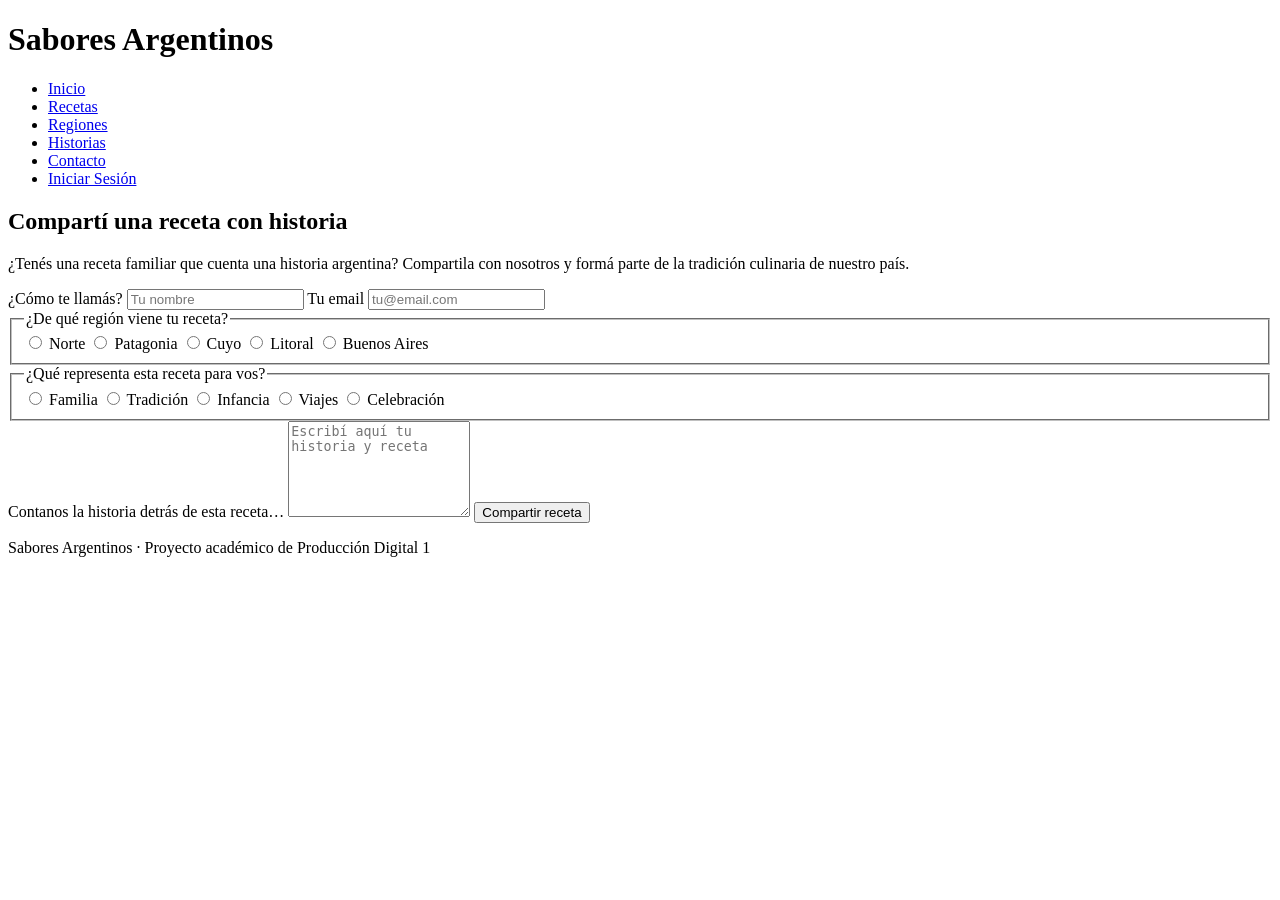
==== contacto.html @ f2c844c0 "Add files via upload" ====
<!DOCTYPE html>
<html lang="es">
<head>
    <meta charset="UTF-8">
    <meta name="viewport" content="width=device-width, initial-scale=1.0">
    <title>Sabores Argentinos | Contacto</title>
    <link rel="preconnect" href="https://fonts.googleapis.com">
    <link rel="preconnect" href="https://fonts.gstatic.com" crossorigin>
    <link href="https://fonts.googleapis.com/css2?family=Cormorant+Garamond:wght@400;500;600;700&family=Lato:wght@300;400;500;700&display=swap" rel="stylesheet">
    <link rel="stylesheet" href="css/estilos.css">
</head>
<body>

    <header class="site-header">
        <div class="contenedor">
            <h1 class="logo">Sabores Argentinos</h1>

            <nav class="menu">
                <ul>
                    <li><a href="index.html">Inicio</a></li>
                    <li><a href="recetas.html">Recetas</a></li>
                    <li><a href="regiones.html">Regiones</a></li>
                    <li><a href="historias.html">Historias</a></li>
                    <li><a href="contacto.html">Contacto</a></li>
                    <li><a href="login.html">Iniciar Sesión</a></li>
                </ul>
            </nav>
        </div>
    </header>

    <main class="contenedor">
        <section class="seccion">
            <h2 class="titulo-seccion">Compartí una receta con historia</h2>

            <div class="postal-gastronomica">
                <p class="intro-contacto">
                    ¿Tenés una receta familiar que cuenta una historia argentina? Compartila con nosotros y formá parte de la tradición culinaria de nuestro país.
                </p>

                <form>
                    <label for="nombre">¿Cómo te llamás?</label>
                    <input type="text" id="nombre" name="nombre" placeholder="Tu nombre" required>

                    <label for="email">Tu email</label>
                    <input type="email" id="email" name="email" placeholder="tu@email.com" required>

                    <fieldset class="selector-grupo">
                        <legend>¿De qué región viene tu receta?</legend>
                        <div class="chips">
                            <input type="radio" id="region-norte" name="region" value="norte">
                            <label for="region-norte">Norte</label>
                            <input type="radio" id="region-patagonia" name="region" value="patagonia">
                            <label for="region-patagonia">Patagonia</label>
                            <input type="radio" id="region-cuyo" name="region" value="cuyo">
                            <label for="region-cuyo">Cuyo</label>
                            <input type="radio" id="region-litoral" name="region" value="litoral">
                            <label for="region-litoral">Litoral</label>
                            <input type="radio" id="region-bsas" name="region" value="bsas">
                            <label for="region-bsas">Buenos Aires</label>
                        </div>
                    </fieldset>

                    <fieldset class="selector-grupo">
                        <legend>¿Qué representa esta receta para vos?</legend>
                        <div class="chips">
                            <input type="radio" id="mood-familia" name="mood" value="familia">
                            <label for="mood-familia">Familia</label>
                            <input type="radio" id="mood-tradicion" name="mood" value="tradicion">
                            <label for="mood-tradicion">Tradición</label>
                            <input type="radio" id="mood-infancia" name="mood" value="infancia">
                            <label for="mood-infancia">Infancia</label>
                            <input type="radio" id="mood-viajes" name="mood" value="viajes">
                            <label for="mood-viajes">Viajes</label>
                            <input type="radio" id="mood-celebracion" name="mood" value="celebracion">
                            <label for="mood-celebracion">Celebración</label>
                        </div>
                    </fieldset>

                    <label for="mensaje">Contanos la historia detrás de esta receta…</label>
                    <textarea id="mensaje" name="mensaje" rows="6" placeholder="Escribí aquí tu historia y receta" required></textarea>

                    <button type="submit" class="boton">Compartir receta</button>
                </form>
            </div>
        </section>
    </main>

    <footer class="site-footer">
        <p>Sabores Argentinos · Proyecto académico de Producción Digital 1</p>
    </footer>

</body>
</html>
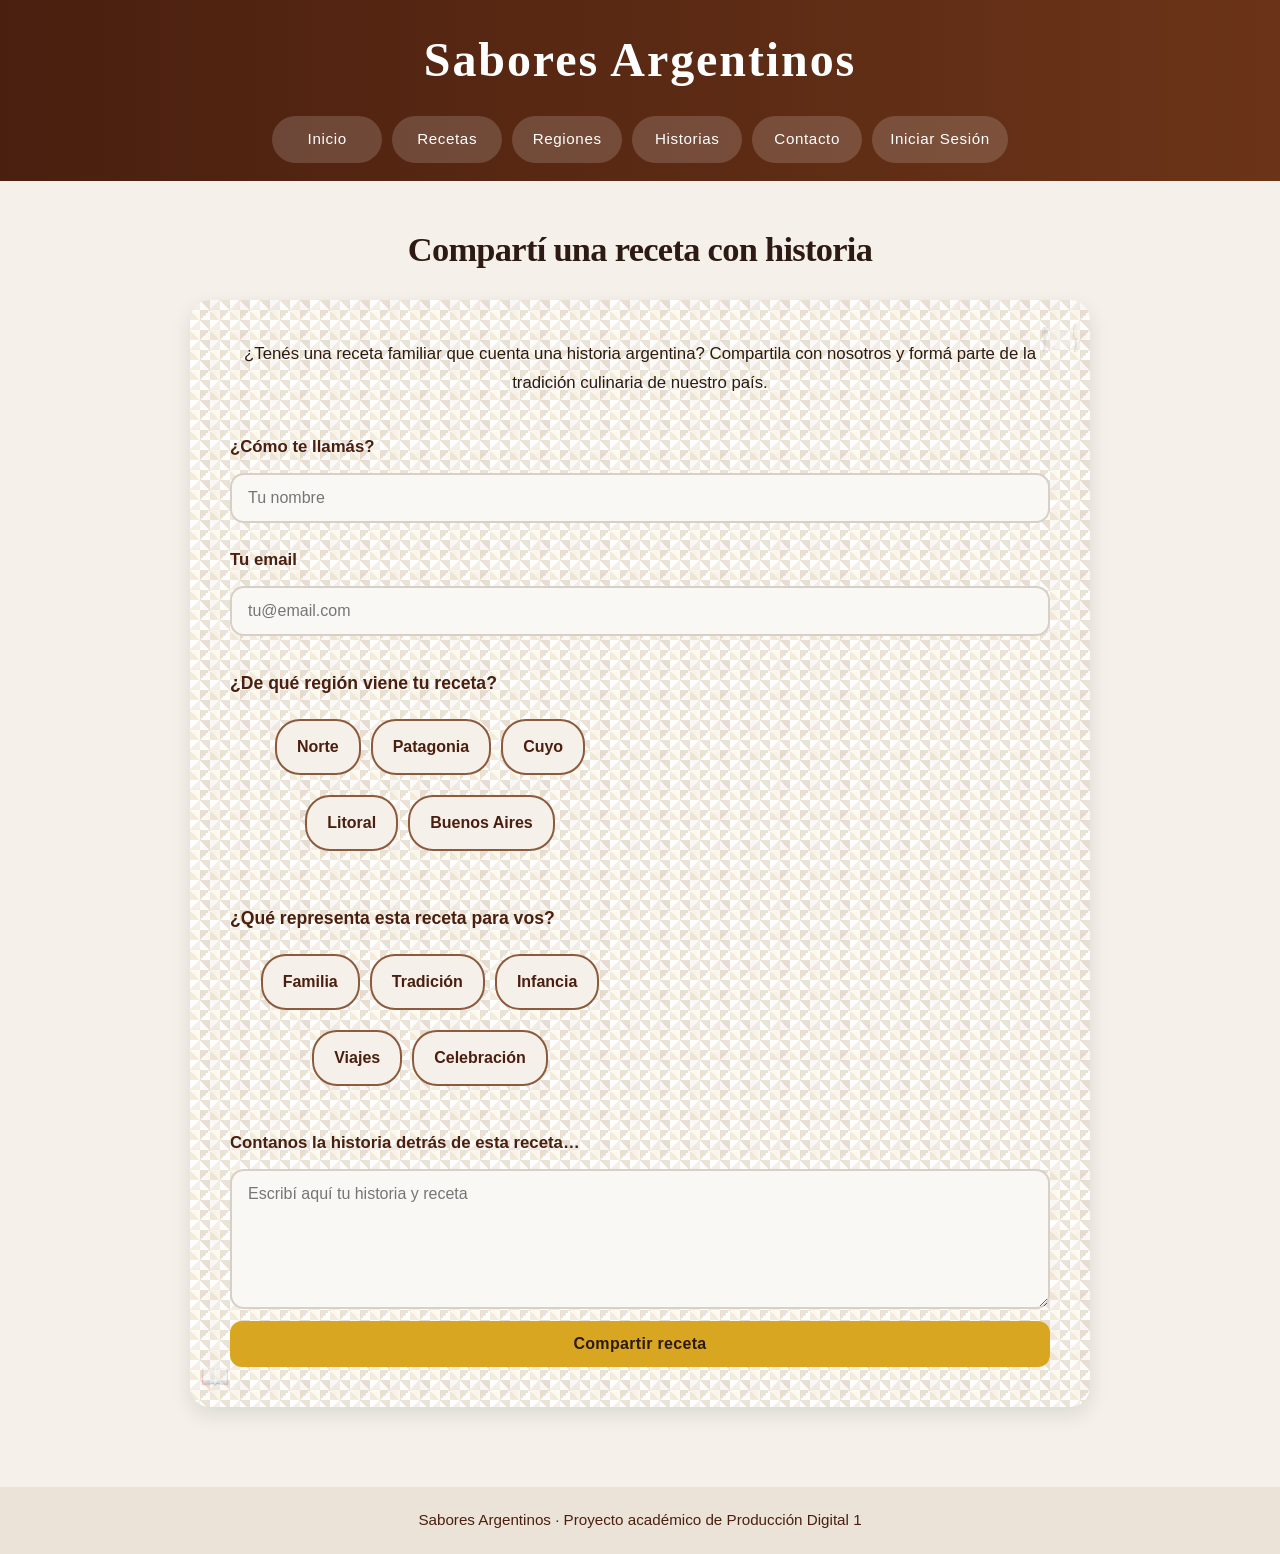
==== commit 1959f249: "Update contacto.html" ====
--- a/contacto.html
+++ b/contacto.html
@@ -7,7 +7,7 @@
     <link rel="preconnect" href="https://fonts.googleapis.com">
     <link rel="preconnect" href="https://fonts.gstatic.com" crossorigin>
     <link href="https://fonts.googleapis.com/css2?family=Cormorant+Garamond:wght@400;500;600;700&family=Lato:wght@300;400;500;700&display=swap" rel="stylesheet">
-    <link rel="stylesheet" href="css/estilos.css">
+    <link rel="stylesheet" href="estilos.css">
 </head>
 <body>
 
@@ -90,4 +90,4 @@
     </footer>
 
 </body>
-</html>+</html>
--- a/estilos.css
+++ b/estilos.css
@@ -0,0 +1,540 @@
+* {
+    margin: 0;
+    padding: 0;
+    box-sizing: border-box;
+}
+
+:root {
+    --font-serif: 'Cormorant Garamond', Georgia, serif;
+    --font-sans: 'Lato', Arial, sans-serif;
+    --marron-oscuro: #4a1f0f;
+    --marron-medio: #6b3418;
+    --marron-claro: #8c5a3c;
+    --beige: #f5f1ea;
+    --beige-2: #ebe3d8;
+    --blanco: #ffffff;
+    --mostaza: #d8a620;
+    --texto: #2d1a12;
+    --gris-borde: #d8d0c6;
+    --sombra: 0 4px 14px rgba(0, 0, 0, 0.08);
+}
+
+body {
+    font-family: var(--font-sans);
+    background-color: var(--beige);
+    color: var(--texto);
+    line-height: 1.75;
+    font-size: 1rem;
+}
+
+h1, h2, h3, legend, label {
+    font-family: var(--font-serif);
+}
+
+.logo {
+    font-family: var(--font-serif);
+    color: var(--blanco);
+    font-size: 2.2rem;
+    margin-bottom: 18px;
+    letter-spacing: 0.04em;
+}
+
+.titulo-seccion {
+    font-family: var(--font-serif);
+    font-size: 2.15rem;
+    line-height: 1.1;
+    letter-spacing: -0.02em;
+    margin-bottom: 32px;
+    color: var(--texto);
+}
+
+.hero h2,
+.tarjeta h3,
+.receta-card h3,
+.historia-texto h3 {
+    font-weight: 600;
+}
+
+.hero p,
+.tarjeta-contenido p,
+.historia-texto p,
+.intro-contacto,
+.meta,
+label,
+legend {
+    font-family: var(--font-sans);
+}
+
+.menu a {
+    font-weight: 500;
+    letter-spacing: 0.04em;
+}
+
+.boton,
+button.boton {
+    font-family: var(--font-sans);
+    font-weight: 700;
+}
+
+img {
+    width: 100%;
+    display: block;
+}
+
+a {
+    text-decoration: none;
+}
+
+.contenedor {
+    width: 90%;
+    max-width: 1200px;
+    margin: 0 auto;
+}
+
+.site-header {
+    background: linear-gradient(to right, var(--marron-oscuro), var(--marron-medio));
+    padding: 18px 0;
+    text-align: center;
+}
+
+.logo {
+    color: var(--blanco);
+    font-size: 2rem;
+    margin-bottom: 14px;
+}
+
+.menu ul {
+    list-style: none;
+    display: flex;
+    flex-wrap: wrap;
+    justify-content: center;
+    gap: 10px;
+    padding: 0;
+    margin: 0 auto;
+}
+
+.menu li {
+    display: flex;
+}
+
+.menu a {
+    display: inline-flex;
+    align-items: center;
+    justify-content: center;
+    background-color: rgba(255, 255, 255, 0.16);
+    color: var(--blanco);
+    padding: 10px 18px;
+    border-radius: 999px;
+    font-size: 0.95rem;
+    min-width: 110px;
+}
+
+.hero {
+    background: linear-gradient(rgba(74, 31, 15, 0.70), rgba(74, 31, 15, 0.70)),
+        url("../imagenes/portada.jpg") center/cover no-repeat;
+    min-height: 70vh;
+    display: flex;
+    align-items: center;
+    text-align: center;
+}
+
+.hero-contenido {
+    color: var(--blanco);
+    padding: 60px 0;
+}
+
+.hero h2 {
+    font-size: 2.2rem;
+    line-height: 1.1;
+    margin-bottom: 18px;
+    letter-spacing: -0.03em;
+}
+
+.hero p {
+    font-size: 1.05rem;
+    max-width: 620px;
+    margin: 0 auto 24px;
+}
+
+.boton,
+button.boton {
+    display: inline-block;
+    background-color: var(--mostaza);
+    color: var(--texto);
+    font-weight: 700;
+    padding: 14px 24px;
+    border-radius: 12px;
+    border: none;
+    cursor: pointer;
+    font-size: 1rem;
+    letter-spacing: 0.02em;
+}
+
+.boton-secundario {
+    display: inline-block;
+    margin-top: 12px;
+    background-color: var(--marron-oscuro);
+    color: var(--blanco);
+    padding: 10px 18px;
+    border-radius: 10px;
+    font-size: 0.95rem;
+    letter-spacing: 0.02em;
+}
+
+.seccion {
+    padding: 50px 0;
+}
+
+.titulo-seccion {
+    text-align: center;
+    font-size: 2.15rem;
+    margin-bottom: 32px;
+    color: var(--texto);
+    letter-spacing: -0.02em;
+}
+
+.grid-tarjetas,
+.grid-recetas,
+.lista-recetas {
+    display: grid;
+    grid-template-columns: 1fr;
+    gap: 20px;
+}
+
+.tarjeta,
+.receta-card,
+.historia-destacada,
+.formulario-caja {
+    background-color: var(--blanco);
+    border-radius: 18px;
+    overflow: hidden;
+    box-shadow: var(--sombra);
+}
+
+.tarjeta-contenido,
+.receta-info,
+.historia-texto,
+.formulario-caja {
+    padding: 18px;
+}
+
+.tarjeta h3,
+.receta-card h3,
+.historia-texto h3 {
+    font-size: 1.95rem;
+    margin-bottom: 10px;
+    color: var(--marron-oscuro);
+}
+
+.meta {
+    font-size: 0.95rem;
+    color: var(--marron-claro);
+    margin-bottom: 10px;
+}
+
+.filtros {
+    display: flex;
+    gap: 10px;
+    overflow-x: auto;
+    padding-bottom: 10px;
+    margin-bottom: 25px;
+}
+
+.filtros span {
+    flex: 0 0 auto;
+    padding: 10px 16px;
+    border: 2px solid var(--marron-oscuro);
+    border-radius: 12px;
+    background-color: var(--blanco);
+    font-weight: 600;
+    font-family: var(--font-sans);
+}
+
+.historia-destacada img {
+    min-height: 220px;
+    object-fit: cover;
+}
+
+.intro-contacto {
+    text-align: center;
+    margin-bottom: 24px;
+    font-size: 1.05rem;
+    line-height: 1.7;
+}
+
+form {
+    display: flex;
+    flex-direction: column;
+    gap: 12px;
+}
+
+label {
+    font-weight: 600;
+    font-size: 1.05rem;
+    color: var(--marron-oscuro);
+    margin-top: 10px;
+}
+
+input,
+textarea {
+    width: 100%;
+    padding: 14px 16px;
+    border: 2px solid var(--gris-borde);
+    border-radius: 14px;
+    font-size: 1rem;
+    font-family: var(--font-sans);
+    background-color: #faf8f5;
+}
+
+textarea {
+    resize: vertical;
+}
+
+.site-footer {
+    background-color: var(--beige-2);
+    text-align: center;
+    padding: 20px;
+    font-size: 0.95rem;
+    color: var(--marron-oscuro);
+    margin-top: 30px;
+}
+
+@media (min-width: 768px) {
+    .logo {
+        font-size: 3rem;
+    }
+
+    .menu ul {
+        flex-direction: row;
+        justify-content: center;
+        flex-wrap: wrap;
+    }
+
+    .hero h2 {
+        font-size: 3.2rem;
+    }
+
+    .hero p {
+        font-size: 1.2rem;
+    }
+
+    .grid-tarjetas,
+    .grid-recetas {
+        grid-template-columns: repeat(2, 1fr);
+    }
+
+    .lista-recetas {
+        grid-template-columns: repeat(2, 1fr);
+    }
+
+    .historia-destacada {
+        display: grid;
+        grid-template-columns: 1fr 1fr;
+        align-items: center;
+    }
+
+    .historia-destacada img {
+        height: 100%;
+    }
+}
+
+@media (min-width: 1024px) {
+    .grid-tarjetas {
+        grid-template-columns: repeat(2, 1fr);
+    }
+
+    .grid-recetas {
+        grid-template-columns: repeat(3, 1fr);
+    }
+
+    .hero {
+        min-height: 80vh;
+    }
+}
+
+/* Interacción en recetas */
+.interaccion {
+    margin-top: 20px;
+    display: flex;
+    flex-direction: column;
+    gap: 15px;
+}
+
+.favorito {
+    text-align: center;
+}
+
+.favorito input {
+    display: none;
+}
+
+.favorito label {
+    font-size: 2.5rem;
+    cursor: pointer;
+    transition: color 0.3s ease, transform 0.2s ease;
+    color: #ddd;
+    display: inline-block;
+}
+
+.favorito label:hover {
+    transform: scale(1.1);
+}
+
+.favorito input:checked + label {
+    color: #e74c3c;
+    animation: heartPulse 0.6s ease;
+}
+
+@keyframes heartPulse {
+    0% { transform: scale(1); }
+    50% { transform: scale(1.2); }
+    100% { transform: scale(1); }
+}
+
+.rating {
+    display: flex;
+    direction: rtl;
+    justify-content: center;
+}
+
+.rating input {
+    display: none;
+}
+
+.rating label {
+    font-size: 2rem;
+    color: #ddd;
+    cursor: pointer;
+    transition: color 0.2s ease;
+    margin: 0 2px;
+}
+
+.rating label:hover,
+.rating input:checked ~ label {
+    color: #ffd700;
+}
+
+.interaccion textarea {
+    min-height: 80px;
+    margin-bottom: 10px;
+}
+
+.interaccion button {
+    align-self: flex-start;
+}
+
+.interaccion button:hover {
+    background-color: var(--marron-medio);
+}
+
+/* Rediseño de contacto como postal gastronómica */
+.postal-gastronomica {
+    background-color: var(--blanco);
+    background-image:
+        radial-gradient(circle at 20% 80%, rgba(216, 168, 32, 0.1) 0%, transparent 50%),
+        radial-gradient(circle at 80% 20%, rgba(116, 53, 28, 0.05) 0%, transparent 50%),
+        linear-gradient(45deg, var(--beige) 25%, transparent 25%),
+        linear-gradient(-45deg, var(--beige) 25%, transparent 25%),
+        linear-gradient(45deg, transparent 75%, var(--beige-2) 75%),
+        linear-gradient(-45deg, transparent 75%, var(--beige-2) 75%);
+    background-size: 20px 20px, 30px 30px, 20px 20px, 20px 20px, 20px 20px, 20px 20px;
+    background-position: 0 0, 0 0, 0 0, 10px 10px, 0 0, 10px 10px;
+    border-radius: 20px;
+    box-shadow: 0 8px 20px rgba(0, 0, 0, 0.1);
+    padding: 30px;
+    position: relative;
+    overflow: hidden;
+}
+
+.postal-gastronomica::before {
+    content: "🍽️";
+    position: absolute;
+    top: 10px;
+    right: 10px;
+    font-size: 2rem;
+    opacity: 0.3;
+}
+
+.postal-gastronomica::after {
+    content: "📖";
+    position: absolute;
+    bottom: 10px;
+    left: 10px;
+    font-size: 1.5rem;
+    opacity: 0.3;
+}
+
+.selector-grupo {
+    border: none;
+    margin: 20px 0;
+    padding: 0;
+}
+
+.selector-grupo legend {
+    font-weight: bold;
+    font-size: 1.1rem;
+    color: var(--marron-oscuro);
+    margin-bottom: 10px;
+    padding: 0;
+}
+
+.chips {
+    display: flex;
+    flex-wrap: wrap;
+    gap: 10px;
+}
+
+.chips input {
+    display: none;
+}
+
+.chips label {
+    display: inline-block;
+    padding: 10px 16px;
+    border: 2px solid var(--marron-claro);
+    border-radius: 25px;
+    background-color: var(--beige);
+    color: var(--marron-oscuro);
+    font-size: 0.95rem;
+    cursor: pointer;
+    transition: all 0.3s ease;
+    text-align: center;
+}
+
+.chips label:hover {
+    background-color: var(--marron-claro);
+    color: var(--blanco);
+    transform: translateY(-2px);
+    box-shadow: 0 4px 8px rgba(0, 0, 0, 0.1);
+}
+
+.chips input:checked + label {
+    background-color: var(--mostaza);
+    border-color: var(--mostaza);
+    color: var(--texto);
+    box-shadow: 0 4px 12px rgba(216, 168, 32, 0.3);
+}
+
+@media (min-width: 768px) {
+    .postal-gastronomica {
+        padding: 40px;
+        max-width: 900px;
+        margin: 0 auto;
+    }
+
+    .selector-grupo {
+        display: grid;
+        grid-template-columns: 1fr 1fr;
+        gap: 20px;
+        align-items: start;
+    }
+
+    .chips {
+        justify-content: center;
+    }
+
+    .chips label {
+        padding: 12px 20px;
+        font-size: 1rem;
+    }
+}
